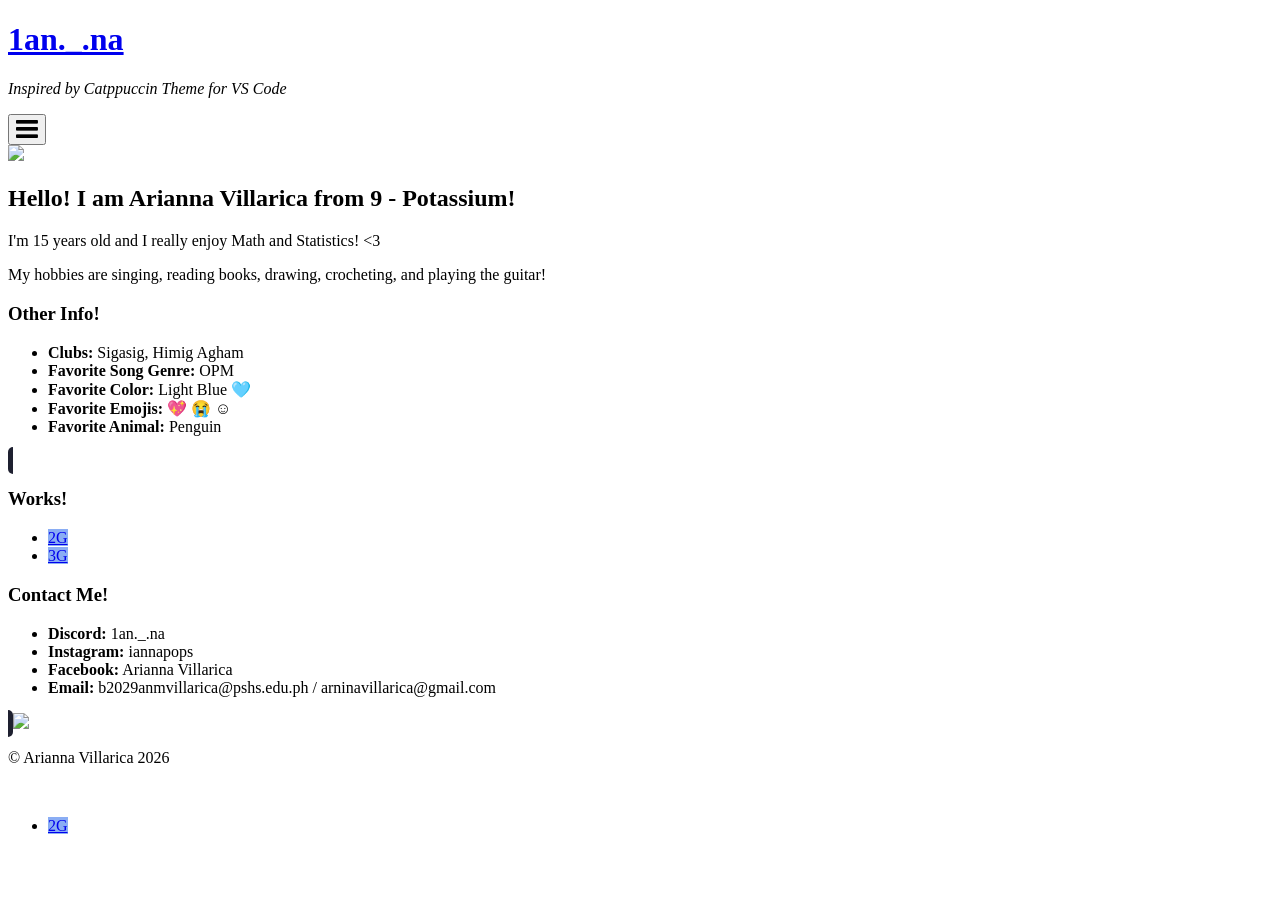
==== index.html @ 4ebcad48 "4th Qtr First Graded" ====
<!DOCTYPE html>

<html>
<head>
    <title>Ianna's Q4 Homepage!</title>
    <link href="./styles/reg.css" rel="stylesheet">

    <link rel="preconnect" href="https://fonts.googleapis.com">
    <link rel="preconnect" href="https://fonts.gstatic.com" crossorigin>
    <link href="https://fonts.googleapis.com/css2?family=Roboto:ital,wght@0,100..900;1,100..900&display=swap" rel="stylesheet">
    <link rel="stylesheet" href="https://cdnjs.cloudflare.com/ajax/libs/font-awesome/4.7.0/css/font-awesome.min.css">

    <meta name='viewport' content='width=device-width, initial-scale=1'>
    <meta name="author" content="Arianna Nina M. Villarica">
</head>

<body>
    <div id="header">
        <a href="index.html"><h1 id="title">1an._.na</h1></a>
        <!-- <div id="links">
            <a href="" class="hover" style="background-color: #8aadf4;">Works</a>
            <a href="" class="hover" style="background-color: #ed8796;">About Me</a>
        </div> !-->
        <p id="desc"><em>Inspired by Catppuccin Theme for VS Code</em></p>
        <button id="menu_icon"  onclick="document.getElementById(works_list).style.opacity=1;"><i style="font-size:2vw;" class="fa">&#xf0c9;</i></button>
    </div>

    <div id="page">
        <div id="hero_sctn">
            <img src="./media/wada.png" style="grid-area: 1 / 1; width: auto; height: 40vh;">
            <span style="grid-area: 1 / 2;" >
                <h2>Hello! I am <strong>Arianna Villarica</strong> from 9 - Potassium!</h2>
                <p>I'm 15 years old and I really enjoy Math and Statistics! <3</p>
                <p>My hobbies are singing, reading books, drawing, crocheting, and playing the guitar!</p>
                
                <h3>Other Info!</h3>
                <ul>
                    <li><b>Clubs:</b> Sigasig, Himig Agham</li>
                    <li><b>Favorite Song Genre:</b> OPM</li>
                    <li><b>Favorite Color:</b> Light Blue 🩵</li>
                    <li><b>Favorite Emojis:</b> 💖 😭 ☺️</li>
                    <li><b>Favorite Animal:</b> Penguin</li>
                </ul>
            </span>
            <span style="grid-area: 2 / 1; background-color: #1e2030; padding: 5px; border-radius: 5px;">
                <h3>Works!</h3>
                <ul>
                    <li><a href="./public/Q3_2GPotassiumVillarica.html" class="hover" style="background-color: #8aadf4;">2G</a></li>
                    <li><a href="./public/Q3_3GPotassiumVillarica.html" class="hover" style="background-color: #8aadf4;">3G</a></li>
                 </ul>
                
                <h3>Contact Me!</h3>
                <ul>
                    <li><b>Discord:</b> 1an._.na</li>
                    <li><b>Instagram:</b> iannapops</li>
                    <li><b>Facebook:</b> Arianna Villarica</li>
                    <li><b>Email:</b> b2029anmvillarica@pshs.edu.ph / arninavillarica@gmail.com</li>
                </ul>
            </span>
            <img src="./media/me.jpg" style="grid-area: 2 / 2; width: auto; height: 40vh;">
        </div>
    </div>
    <p id="footer">	&copy; Arianna Villarica <span id="year"></span></p>
    <br>

    <div id="works_list"">
        <ul>
            <li><a href="./public/Q3_2GPotassiumVillarica.html" class="hover" style="background-color: #8aadf4;">2G</a></li>

        </ul>
    </div>

    <script>
        // Auto-set current year 
        document.getElementById('year').textContent = new Date().getFullYear(); 
    </script>
</body>

</html>
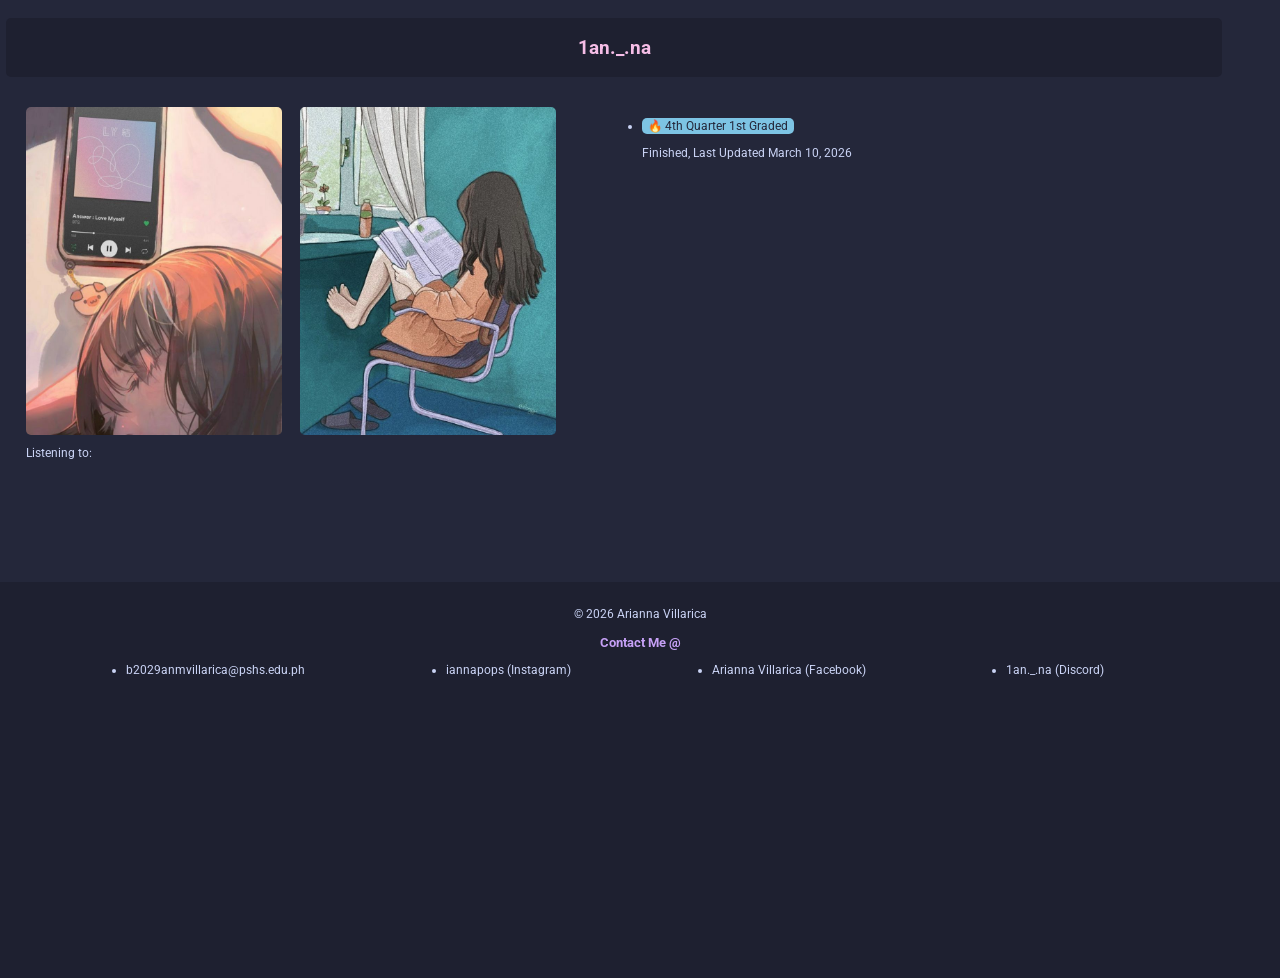
==== commit 10da5f08: "(Kind Of) Fix Homepage" ====
--- a/index.html
+++ b/index.html
@@ -15,65 +15,61 @@
 </head>
 
 <body>
+    <div id="page">
     <div id="header">
-        <a href="index.html"><h1 id="title">1an._.na</h1></a>
-        <!-- <div id="links">
-            <a href="" class="hover" style="background-color: #8aadf4;">Works</a>
-            <a href="" class="hover" style="background-color: #ed8796;">About Me</a>
-        </div> !-->
-        <p id="desc"><em>Inspired by Catppuccin Theme for VS Code</em></p>
-        <button id="menu_icon"  onclick="document.getElementById(works_list).style.opacity=1;"><i style="font-size:2vw;" class="fa">&#xf0c9;</i></button>
+        <h2 id="title">1an._.na</h2>
     </div>
 
-    <div id="page">
-        <div id="hero_sctn">
-            <img src="./media/wada.png" style="grid-area: 1 / 1; width: auto; height: 40vh;">
-            <span style="grid-area: 1 / 2;" >
-                <h2>Hello! I am <strong>Arianna Villarica</strong> from 9 - Potassium!</h2>
-                <p>I'm 15 years old and I really enjoy Math and Statistics! <3</p>
-                <p>My hobbies are singing, reading books, drawing, crocheting, and playing the guitar!</p>
-                
-                <h3>Other Info!</h3>
-                <ul>
-                    <li><b>Clubs:</b> Sigasig, Himig Agham</li>
-                    <li><b>Favorite Song Genre:</b> OPM</li>
-                    <li><b>Favorite Color:</b> Light Blue 🩵</li>
-                    <li><b>Favorite Emojis:</b> 💖 😭 ☺️</li>
-                    <li><b>Favorite Animal:</b> Penguin</li>
-                </ul>
+    <div id="main">
+        <div id="style">
+            <span>
+                <img style="width: 20vw; height: auto;" src="./media/homepage/anime_listeningtomusic.png">
+                <img style="width: 20vw; height: auto;" src="./media/homepage/anime_reading.png">
             </span>
-            <span style="grid-area: 2 / 1; background-color: #1e2030; padding: 5px; border-radius: 5px;">
-                <h3>Works!</h3>
-                <ul>
-                    <li><a href="./public/Q3_2GPotassiumVillarica.html" class="hover" style="background-color: #8aadf4;">2G</a></li>
-                    <li><a href="./public/Q3_3GPotassiumVillarica.html" class="hover" style="background-color: #8aadf4;">3G</a></li>
-                 </ul>
-                
-                <h3>Contact Me!</h3>
-                <ul>
-                    <li><b>Discord:</b> 1an._.na</li>
-                    <li><b>Instagram:</b> iannapops</li>
-                    <li><b>Facebook:</b> Arianna Villarica</li>
-                    <li><b>Email:</b> b2029anmvillarica@pshs.edu.ph / arninavillarica@gmail.com</li>
-                </ul>
-            </span>
-            <img src="./media/me.jpg" style="grid-area: 2 / 2; width: auto; height: 40vh;">
+            <p>Listening to:</p>
+            <iframe data-testid="embed-iframe" style="border-radius:12px" src="https://open.spotify.com/embed/track/4FmeVH5lIipcrOiEdv1Hd2?utm_source=generator" width="100%" height="" frameBorder="0" allowfullscreen="" allow="autoplay; clipboard-write; encrypted-media; fullscreen; picture-in-picture" loading="lazy"></iframe>
+        </div>  
+        <div id="works">
+            <ul>
+                <li>
+                    <button style="background-color: #7dc4e4;"><a href="./public/4thQtr/q41gPotassiumVillarica.html">🔥 4th Quarter 1st Graded</a></button>
+                    <p>Finished, Last Updated March 10, 2026</p>
+                </li>
+            </ul>
         </div>
     </div>
-    <p id="footer">	&copy; Arianna Villarica <span id="year"></span></p>
-    <br>
 
-    <div id="works_list"">
-        <ul>
-            <li><a href="./public/Q3_2GPotassiumVillarica.html" class="hover" style="background-color: #8aadf4;">2G</a></li>
-
-        </ul>
-    </div>
+    <footer>
+        <br>
+        <p>&copy; 2026 Arianna Villarica</p>
+        <div id="details">
+            <h3 style="color:#c6a0f6">Contact Me @</h3>
+            <ul>
+                <li>b2029anmvillarica@pshs.edu.ph</li>
+                <li>iannapops (Instagram)</li>
+                <li>Arianna Villarica (Facebook)</li>
+                <li>1an._.na (Discord)</li>
+            </ul>
+        </div>
+    </footer>
 
     <script>
-        // Auto-set current year 
-        document.getElementById('year').textContent = new Date().getFullYear(); 
+        var menuBtn = document.getElementById("menu");
+        var menuTrue = false; 
+
+        menuBtn.addEventListener('click', () => {
+            if (!menuTrue){
+                menuBtn.style.color = "#8aadf4";
+                menuTrue = true; 
+            }
+            else 
+            {
+                menuBtn.style.color = "#cad3f5";
+                menuTrue = false; 
+            }
+        })
     </script>
+
 </body>
 
 </html>
--- a/styles/reg.css
+++ b/styles/reg.css
@@ -0,0 +1,79 @@
+* {
+    box-sizing: border-box;
+}
+
+body {
+    background-color: #24273a; color: #cad3f5;
+    font-family: 'Roboto', sans-serif;
+    font-size: 0.9vw; 
+    margin: 0; overflow-x: hidden; padding: 0; 
+}
+
+h2 {
+    font-size: 1.5vw; 
+}
+
+#page {
+    width: 96vw; 
+    padding: 0; 
+    height: 50vh;
+}
+
+#page > div {
+    padding: 0.25vh 2vw
+}
+
+#header {
+    width: 95vw; margin: auto; 
+    top: 2vh; height: auto; z-index: 2;  
+    position: sticky;
+    font-size: 1vw;
+    background-color: #1e2030; color: #f5bde6; 
+    border-radius: 5px; padding: 2vw; 
+    text-align: center; 
+}
+
+#main {
+    transform: translateY(5vh); 
+    display: flex; gap: 5vw; 
+}
+
+#style {
+    width: 40vw;
+}
+
+#style > span {
+    display: flex; gap: 2vh; 
+}
+
+#style > span > img {
+    border-radius: 5px; 
+}
+
+footer {
+    width: 100vw; 
+    background-color: #1e2030; 
+    text-align: center; 
+    height: 44vh; 
+    margin-top: auto; 
+}
+
+#details > ul {
+    display: flex; 
+    gap: 11vw; justify-content: center;
+    padding-right: 7vw;
+}
+
+li > button {
+    border: none; 
+    font-family: "Roboto", sans-serif;
+    color: #24273a;
+    border-radius: 5px;
+    font-size: 0.9vw;
+}
+
+a {
+    text-decoration: none;
+    color: inherit; 
+}
+
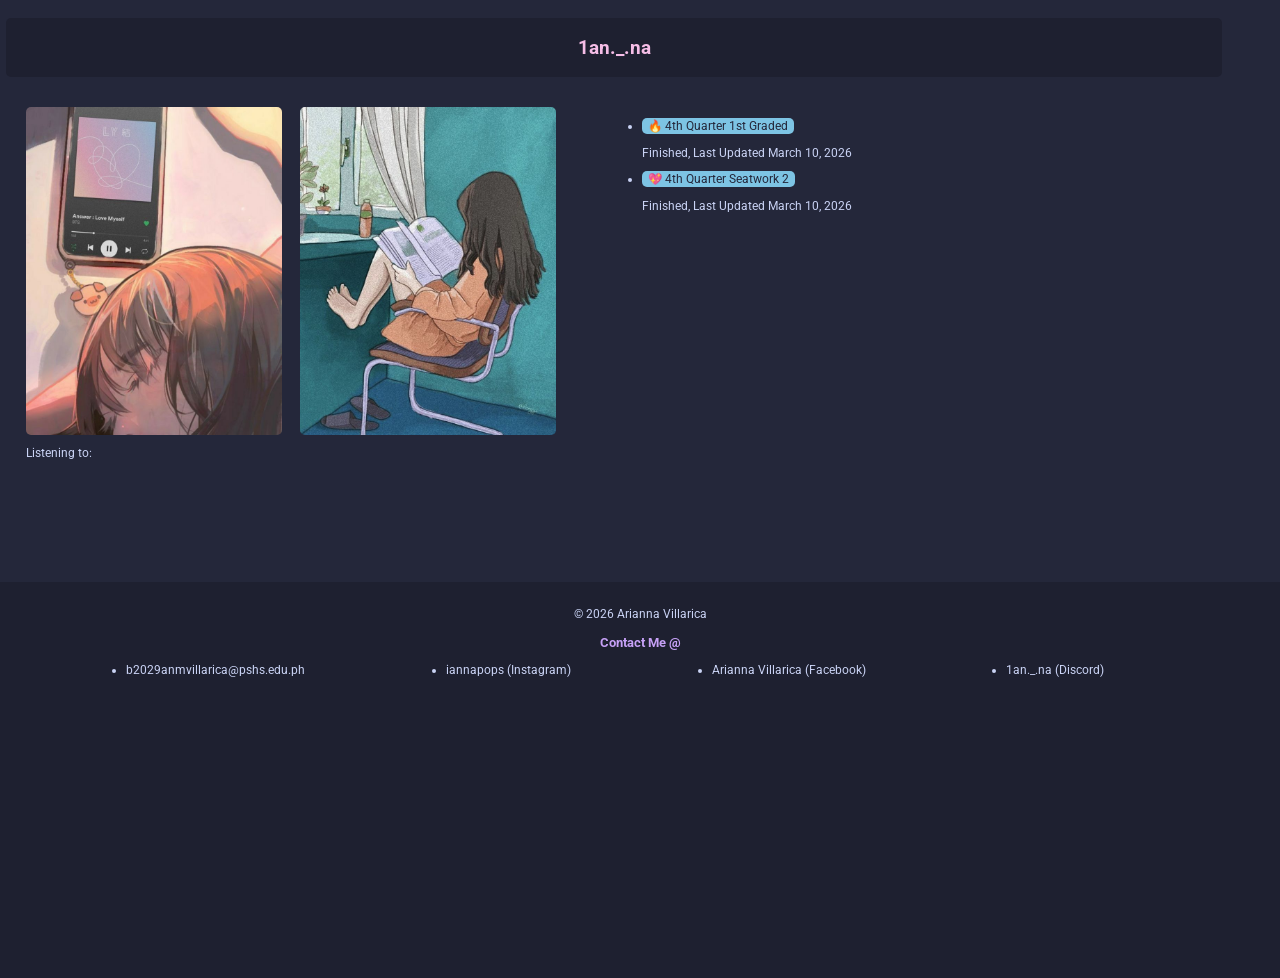
==== commit 92eb9719: "Add seatwork to homepage" ====
--- a/index.html
+++ b/index.html
@@ -33,6 +33,10 @@
             <ul>
                 <li>
                     <button style="background-color: #7dc4e4;"><a href="./public/4thQtr/q41gPotassiumVillarica.html">🔥 4th Quarter 1st Graded</a></button>
+                    <p>Finished, Last Updated March 10, 2026</p>
+                </li>
+                <li>
+                    <button style="background-color: #7dc4e4;"><a href="./public/4thQtr/9KVillaricaSeatwork2.html">💖 4th Quarter Seatwork 2</a></button>
                     <p>Finished, Last Updated March 10, 2026</p>
                 </li>
             </ul>
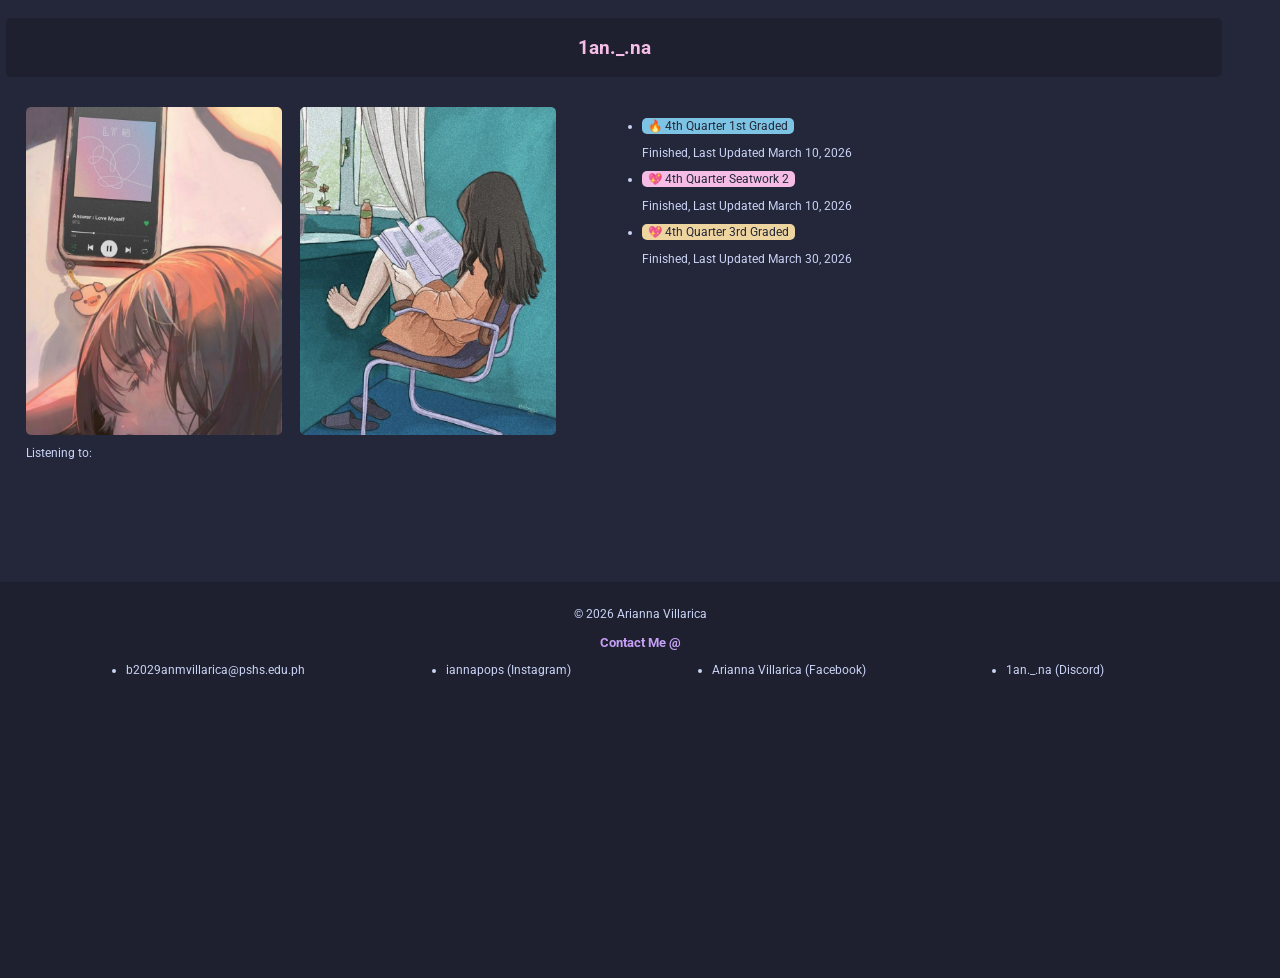
==== commit 1f79f6cd: "Add 3rd Graded link to index.html" ====
--- a/index.html
+++ b/index.html
@@ -36,8 +36,12 @@
                     <p>Finished, Last Updated March 10, 2026</p>
                 </li>
                 <li>
-                    <button style="background-color: #7dc4e4;"><a href="./public/4thQtr/9KVillaricaSeatwork2.html">💖 4th Quarter Seatwork 2</a></button>
+                    <button style="background-color: #f5bde6;"><a href="./public/4thQtr/9KVillaricaSeatwork2.html">💖 4th Quarter Seatwork 2</a></button>
                     <p>Finished, Last Updated March 10, 2026</p>
+                </li>
+                <li>
+                    <button style="background-color: #eed49f;"><a href="./public/4thQtr/3rdGraded/index.html">💖 4th Quarter 3rd Graded</a></button>
+                    <p>Finished, Last Updated March 30, 2026</p>
                 </li>
             </ul>
         </div>
